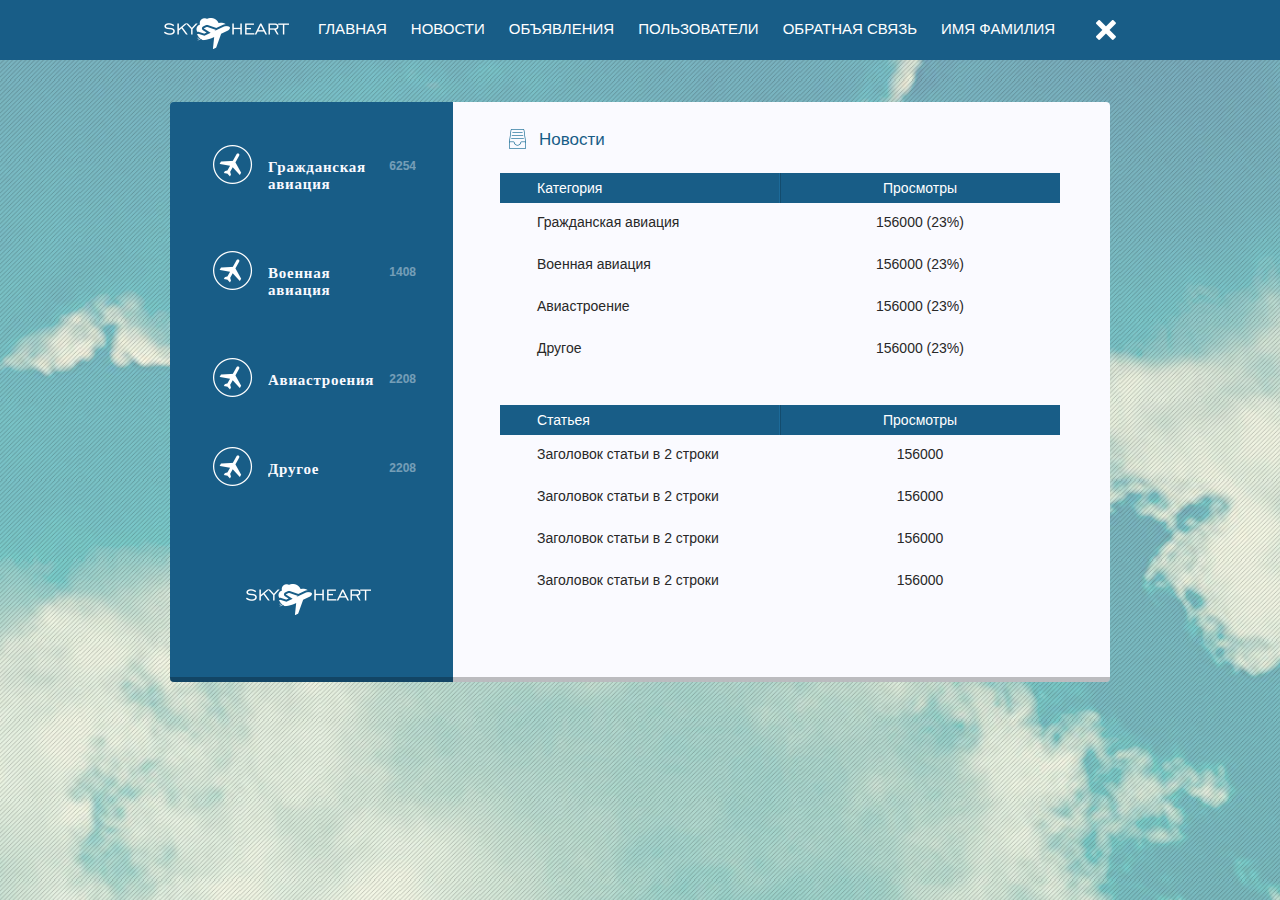
==== new-index.html @ a186ca5c "upd" ====
<!doctype html>
<html>
<head>
	<meta charset="utf-8">
	<title>Template</title>
	<meta name="viewport" content="width=device-width, initial-scale=1">
	<meta name="format-detection" content="telephone=no">
	<!-- theme color for android 5.0 -->
	<meta name="theme-color" content="#fff"> 
	<!-- <meta name="viewport" content="width=1200"> -->
	<!-- <meta name="viewport" content="initial-scale=1, user-scalable=no"> -->
	<link rel="stylesheet" media="all" href="css/screen.css" >
	<!--[if IE]><script src="js/html5shiv.js"></script><![endif]-->
</head>
<body>
<!-- BEGIN  out-->
<div class="out">
	<!-- begin header  -->
	<header class="header">
		<div class="header__inner">
			<a href="#" class="logo"><img src="img/logo.png" alt=""></a>
			<nav class="nav">
				<ul>
					<li><a href="#">Главная</a></li>
					<li><a href="#">Новости</a></li>
					<li><a href="#">Объявления</a></li>
					<li><a href="#">Пользователи</a></li>
					<li><a href="#">Обратная связь</a></li>
					<li><a href="#">Имя Фамилия</a></li>
				</ul>
			</nav>
			<i class="header__close"></i>
		</div>
	</header>
	<!-- end header -->

	<!-- begin main  -->
	<main class="main is-news">
		<!-- begin sidebar  -->
		<aside class="sidebar">
			<div class="sidebar__inner">
				<div class="sidebar__info">
					<div class="s-info">
						<i class="s-info__icon is-aero">
						</i>
						<div class="s-info__block">
							<span class="s-info__numbers">6254</span>
							<span class="s-info__text">Гражданская авиация</span>
						</div>						
					</div>
					<div class="s-info">
						<i class="s-info__icon is-aero">
						</i>
						<div class="s-info__block">
							<span class="s-info__numbers">1408</span>
							<span class="s-info__text">Военная авиация</span>
						</div>						
					</div>
					<div class="s-info">
						<i class="s-info__icon is-aero">
						</i>
						<div class="s-info__block">
							<span class="s-info__numbers">2208</span>
							<span class="s-info__text">Авиастроения</span>
						</div>						
					</div>
					<div class="s-info">
						<i class="s-info__icon is-aero">
						</i>
						<div class="s-info__block">
							<span class="s-info__numbers">2208</span>
							<span class="s-info__text">Другое</span>
						</div>						
					</div>
				</div>				
			</div>
			<a href="#" class="sidebar__logo"><img src="img/logo.png" alt=""></a>
		</aside>
		<!-- end sidebar -->

		<!-- begin content  -->
		<section class="content">
			<div class="info-new">
				<div class="content__title"><i class="is-news"></i><span>Новости</span></div>
				<table class="info-new__table">
					<tr class="info-new__head">
						<th class="is-col is-one">Категория</th>
						<th class="is-col is-center is-two">Просмотры</th>
					</tr>
					<tr>
						<td class="is-col">Гражданская авиация</td>
						<td class="is-col is-center">156000 (23%)</td>
					</tr>
					<tr>
						<td class="is-col">Военная авиация</td>
						<td class="is-col is-center">156000 (23%)</td>
					</tr>
					<tr>
						<td class="is-col">Авиастроение</td>
						<td class="is-col is-center">156000 (23%)</td>
					</tr>
					<tr>
						<td class="is-col">Другое</td>
						<td class="is-col is-center">156000 (23%)</td>
					</tr>					
				</table>
				<table class="info-new__table">
					<tr class="info-new__head">
						<th class="is-col is-one">Статьея</th>
						<th class="is-col is-center is-two">Просмотры</th>
					</tr>
					<tr>
						<td class="is-col">Заголовок статьи в 2 строки</td>
						<td class="is-col is-center">156000</td>
					</tr>
					<tr>
						<td class="is-col">Заголовок статьи в 2 строки</td>
						<td class="is-col is-center">156000</td>
					</tr>
					<tr>
						<td class="is-col">Заголовок статьи в 2 строки</td>
						<td class="is-col is-center">156000</td>
					</tr>
					<tr>
						<td class="is-col">Заголовок статьи в 2 строки</td>
						<td class="is-col is-center">156000</td>
					</tr>					
				</table>
			</div>
		</section>
		<!-- end content -->

	</main>
	<!-- end main -->
</div>
<!-- END out-->
<!-- load scripts -->
<script src="js/lib/head.js" data-headjs-load="js/init.js"></script>
</body>
</html>
---- css/screen.css ----
html, body, div, span, applet, object, iframe, h1, h2, h3, h4, h5, h6, p, blockquote, pre, a, abbr, acronym, address, big, cite, code, del, dfn, em, img, ins, kbd, q, s, samp, small, strike, strong, sub, sup, tt, var, b, u, i, center, dl, dt, dd, ol, ul, li, fieldset, form, label, legend, table, caption, tbody, tfoot, thead, tr, th, td, article, aside, canvas, details, embed, figure, figcaption, footer, header, hgroup, menu, nav, output, ruby, section, summary, time, mark, audio, video { margin: 0; padding: 0; border: 0; vertical-align: baseline; }

body, html { height: 100%; }

img, fieldset, a img { border: none; }

input[type="text"], input[type="email"], input[type="tel"], textarea { -webkit-appearance: none; }

input[type="submit"], button { cursor: pointer; }
input[type="submit"]::-moz-focus-inner, button::-moz-focus-inner { padding: 0; border: 0; }

textarea { overflow: auto; }

input, button { margin: 0; padding: 0; border: 0; }

div, input, textarea, select, button, h1, h2, h3, h4, h5, h6, a, span, a:focus { outline: none; }

ul, ol { list-style-type: none; }

@media only screen and (min-device-width: 320px) and (max-device-width: 480px) { * { -webkit-text-size-adjust: none; } }
table { border-spacing: 0; border-collapse: collapse; width: 100%; }

body { font-family: Arial, sans-serif; font-size: 12px; line-height: 1.4; }

.out { min-width: 320px; }

@font-face { font-family: "BookAntiqua"; src: url("fonts/book_antiqua_regular.eot"); src: url("fonts/book_antiqua_regular.eot?#iefix") format("embedded-opentype"), url("fonts/book_antiqua_regular.woff2") format("woff2"), url("fonts/book_antiqua_regular.woff") format("woff"), url("fonts/book_antiqua_regular.ttf") format("truetype"); font-weight: normal; font-style: normal; }
@font-face { font-family: "BookAntiqua Bold"; src: url("fonts/book_antiqua_bold.eot"); src: url("fonts/book_antiqua_bold.eot?#iefix") format("embedded-opentype"), url("fonts/book_antiqua_bold.woff2") format("woff2"), url("fonts/book_antiqua_bold.woff") format("woff"), url("fonts/book_antiqua_bold.ttf") format("truetype"); font-weight: normal; font-style: normal; }
h1, h2, h3, h4, h5, h6 { font-weight: normal; }

a { text-decoration: none; }

.input { background-color: white; -moz-border-radius: 5px; -webkit-border-radius: 5px; border-radius: 5px; font-family: "Open Sans", sans-serif; font-style: normal; font-weight: 300; color: #6587af; font-size: 14px; width: 100%; padding: 11px 13px; -moz-box-sizing: border-box; -webkit-box-sizing: border-box; box-sizing: border-box; }

.d-input { font-family: "Open Sans", sans-serif; font-style: normal; font-weight: 300; color: #555555; font-size: 12px; background-color: white; border: 1px solid #44709c; -moz-border-radius: 3px; -webkit-border-radius: 3px; border-radius: 3px; width: 100%; padding: 6px 10px 5px; -moz-box-sizing: border-box; -webkit-box-sizing: border-box; box-sizing: border-box; }
.d-input:-moz-placeholder, .d-input::-moz-placeholder { color: #555555; opacity: 1; }
.d-input::-webkit-input-placeholder { color: #555555; }

.btn { font-size: 13px; text-transform: uppercase; color: white; font-family: "Open Sans", sans-serif; font-style: normal; font-weight: 400; background-color: #2d4164; -moz-border-radius: 5px; -webkit-border-radius: 5px; border-radius: 5px; padding: 10px 50px; position: relative; }
.btn:active { top: 1px; }
.btn_normal { padding: 12px 10px 10px; }

.select { position: relative; cursor: pointer; font-size: 12px; color: #555555; font-family: "Open Sans", sans-serif; font-style: normal; font-weight: 300; -moz-user-select: -moz-none; -ms-user-select: none; -webkit-user-select: none; user-select: none; text-align: left; }
.select.is-center { text-align: center; }
.select select { opacity: 0; position: absolute; top: 0; left: 0; z-index: 1; }
.select.is-active .select__text { -moz-border-radius: 3px 3px 0 0; -webkit-border-radius: 3px; border-radius: 3px 3px 0 0; }
.select__text { position: relative; display: block; white-space: nowrap; overflow: hidden; text-overflow: ellipsis; padding: 0 33px 0 10px; -moz-box-sizing: border-box; -webkit-box-sizing: border-box; box-sizing: border-box; height: 27px; line-height: 27px; border: 1px solid #44709c; z-index: 2; background: white; -moz-border-radius: 3px; -webkit-border-radius: 3px; border-radius: 3px; }
.select__text:after, .select__text:before { content: ""; position: absolute; }
.select__text:before { top: 0; right: 0; bottom: 0; width: 23px; background-color: #44709c; }
.select__text:after { right: 7px; top: 10px; width: 0px; height: 0px; border-style: solid; border-width: 5px 4.5px 0 4.5px; border-color: white transparent transparent transparent; }
.select__list { position: absolute; display: none; left: 0; right: 0; top: 100%; z-index: 200; max-height: 300px; overflow: auto; background: white; border: 1px solid #44709c; -moz-border-radius: 0 0 3px 3px; -webkit-border-radius: 0; border-radius: 0 0 3px 3px; border-top: none; }
.select__list li { padding: 4px 33px 4px 10px; cursor: pointer; line-height: 1; }
.select__list li:hover { color: white; background: #44709c; }

.d-select { position: relative; cursor: pointer; font-size: 10px; color: #555555; font-family: "Open Sans", sans-serif; font-style: normal; font-weight: 300; -moz-user-select: -moz-none; -ms-user-select: none; -webkit-user-select: none; user-select: none; text-align: left; }
.d-select select { opacity: 0; position: absolute; top: 0; left: 0; z-index: 1; }
.d-select.is-active .d-select__text { -moz-border-radius: 2px 2px 0 0; -webkit-border-radius: 2px; border-radius: 2px 2px 0 0; }
.d-select__text { position: relative; display: block; white-space: nowrap; overflow: hidden; text-overflow: ellipsis; padding: 0 18px 0 10px; -moz-box-sizing: border-box; -webkit-box-sizing: border-box; box-sizing: border-box; height: 19px; line-height: 19px; z-index: 2; background: white; -moz-border-radius: 2px; -webkit-border-radius: 2px; border-radius: 2px; }
.d-select__text:after { content: ""; position: absolute; right: 5px; top: 7px; width: 0px; height: 0px; border-style: solid; border-width: 3px 3px 0 3px; border-color: #185d87 transparent transparent transparent; }
.d-select__list { position: absolute; display: none; left: 0; right: 0; top: 100%; z-index: 200; max-height: 300px; overflow: auto; background: white; -moz-border-radius: 0 0 2px 2px; -webkit-border-radius: 0; border-radius: 0 0 2px 2px; }
.d-select__list li { padding: 3px 10px; cursor: pointer; line-height: 1; }
.d-select__list li:hover { color: white; background: #44709c; }

.l { *zoom: 1; }
.l:after { content: " "; display: table; clear: both; }
.l .l-col1 { float: left; width: 20%; }
.l .l-col2 { float: right; width: 70%; }

body { background: url(../img/background.jpg) no-repeat fixed; background-repeat: no-repeat; background-size: cover; background-position: 50% 50%; min-width: 960px; height: auto; min-height: 100%; padding-bottom: 42px; position: relative; -moz-box-sizing: border-box; -webkit-box-sizing: border-box; box-sizing: border-box; }
body:before { position: absolute; top: 0; left: 0; right: 0; bottom: 0; background: url(../img/background-bg.png); content: ""; }

.authorization { background: url(../img/authorization.jpg) no-repeat fixed; background-repeat: no-repeat; background-size: cover; background-position: 50% 50%; position: relative; min-width: 960px; min-height: 400px; padding: 0; height: 100%; }
.authorization:before { position: absolute; top: 0; left: 0; right: 0; bottom: 0; background: url(../img/authorization-bg.png); content: ""; }
.authorization__block { position: absolute; top: 50%; left: 50%; width: 550px; border: 1px solid #44709c; -moz-box-shadow: 0 4px 7px rgba(78, 117, 155, 0.75); -webkit-box-shadow: 0 4px 7px rgba(78, 117, 155, 0.75); box-shadow: 0 4px 7px rgba(78, 117, 155, 0.75); background: url(../img/authorization-block.jpg); -moz-transform: translate(-50%, -50%); -ms-transform: translate(-50%, -50%); -webkit-transform: translate(-50%, -50%); transform: translate(-50%, -50%); min-height: 282px; -moz-box-sizing: border-box; -webkit-box-sizing: border-box; box-sizing: border-box; }
.authorization__login { max-width: 258px; margin: 0 auto; text-align: right; padding: 58px 0; }
.authorization .input { margin-bottom: 22px; }
.authorization__message { text-align: center; max-width: 258px; margin: 0 auto; padding: 64px 0 59px; }
.authorization__message .input { margin-bottom: 26px; }
.authorization__title { font-size: 25px; color: white; font-family: "Open Sans", sans-serif; font-style: normal; font-weight: 400; line-height: 1; display: block; margin: 0 0 27px; }

.header { background-color: #185d87; margin-bottom: 42px; position: relative; }
.header__inner { width: 952px; margin: 0 auto; *zoom: 1; position: relative; }
.header__inner:after { content: " "; display: table; clear: both; }
.header__close { position: absolute; top: 20px; right: 0; background: url('../img/icons-s08368274de.png') 0 -49px no-repeat; width: 20px; height: 20px; cursor: pointer; }

.logo { float: left; margin: 18px 17px 11px 0; font-size: 0; }

.nav { font-size: 0; float: left; }
.nav li { display: inline-block; vertical-align: top; padding: 21px 12px 24px; }
.nav a { color: white; font-family: "Open Sans", sans-serif; font-style: normal; font-weight: 400; font-size: 15px; text-transform: uppercase; line-height: 1; }
.nav a:hover { text-decoration: underline; }

.main { width: 940px; margin: 0 auto; position: relative; -moz-border-radius: 4px; -webkit-border-radius: 4px; border-radius: 4px; *zoom: 1; min-height: 580px; }
.main:after { content: " "; display: table; clear: both; }
.main.is-index { display: table; }
.main.is-index .sidebar, .main.is-index .content { display: table-cell; float: none; vertical-align: top; }
.main.is-news { display: table; }
.main.is-news .sidebar, .main.is-news .content { display: table-cell; float: none; vertical-align: top; }
.main.is-news .info-new__table { margin-bottom: 34px; }

.sidebar, .content { position: relative; float: left; min-height: 580px; }
.sidebar:after, .content:after { position: absolute; bottom: 0; left: 0; right: 0; content: ""; height: 5px; background: black; filter: progid:DXImageTransform.Microsoft.Alpha(Opacity=25); opacity: 0.25; }

.sidebar { -moz-border-radius: 4px 0 0 4px; -webkit-border-radius: 4px; border-radius: 4px 0 0 4px; background-color: #185d87; width: 283px; }
.sidebar:after { -moz-border-radius: 0 0 0 4px; -webkit-border-radius: 0; border-radius: 0 0 0 4px; }
.sidebar__logo { position: absolute; bottom: 62px; left: 76px; }
.sidebar__title { font-size: 15px; color: #fafaff; font-family: "Open Sans", sans-serif; font-style: normal; font-weight: 700; letter-spacing: 0.05em; line-height: 1; margin-bottom: 35px; display: block; }
.sidebar__inner { padding: 40px 37px 40px 43px; }

.content { -moz-border-radius: 0 4px 4px 0; -webkit-border-radius: 0; border-radius: 0 4px 4px 0; background-color: #fafaff; width: 657px; }
.content:after { -moz-border-radius: 0 0 4px 0; -webkit-border-radius: 0; border-radius: 0 0 4px 0; }
.content.is-radius { -moz-border-radius: 0 4px 4px 4px; -webkit-border-radius: 0; border-radius: 0 4px 4px 4px; }
.content.is-radius:after { -moz-border-radius: 0 0 4px 4px; -webkit-border-radius: 0; border-radius: 0 0 4px 4px; }
.content__title { font-size: 0; margin: 0 0 24px; }
.content__title i, .content__title span { display: inline-block; vertical-align: middle; }
.content__title i { margin: 0 13px 0 0; }
.content__title i.is-user { background: url('../img/icons-s08368274de.png') 0 -239px no-repeat; width: 20px; height: 20px; margin: 0 13px 0 -6px; }
.content__title i.is-news { background: url('../img/icons-s08368274de.png') 0 -185px no-repeat; width: 17px; height: 20px; margin: 0 13px 0 9px; }
.content__title span { font-size: 17px; color: #185d87; font-family: "Open Sans", sans-serif; font-style: normal; font-weight: 400; line-height: 1; }

.s-info { *zoom: 1; padding: 3px 0 47px; }
.s-info:after { content: " "; display: table; clear: both; }
.s-info__icon { float: left; background: url('../img/icons-s08368274de.png') 0 -269px no-repeat; width: 39px; height: 39px; position: relative; margin: 0 15px 0 0; }
.s-info__icon.is-aero { background: url('../img/icons-s08368274de.png') 0 0 no-repeat; width: 40px; height: 39px; }
.s-info__icon span { position: absolute; top: 1px; right: -4px; font-size: 10px; font-family: "Open Sans", sans-serif; font-style: normal; font-weight: 600; color: #fafaff; line-height: 14px; min-width: 14px; text-align: center; -moz-border-radius: 50%; -webkit-border-radius: 50%; border-radius: 50%; }
.s-info__icon span.is-orange { background-color: #e06919; }
.s-info__icon span.is-green { background-color: #00db00; -moz-box-shadow: 0 0 0 3px rgba(127, 255, 127, 0.32); -webkit-box-shadow: 0 0 0 3px rgba(127, 255, 127, 0.32); box-shadow: 0 0 0 3px rgba(127, 255, 127, 0.32); }
.s-info__icon span.is-red { background-color: #961818; -moz-box-shadow: 0 0 0 3px rgba(150, 24, 24, 0.32); -webkit-box-shadow: 0 0 0 3px rgba(150, 24, 24, 0.32); box-shadow: 0 0 0 3px rgba(150, 24, 24, 0.32); }
.s-info__block { display: block; overflow: hidden; }
.s-info__text { font-size: 15px; line-height: 16.67px; letter-spacing: 0.05em; color: #fafaff; display: block; overflow: hidden; font-family: "Myriad Pro"; font-weight: 700; padding: 14px 0 9px; }
.s-info__numbers { color: white; font-size: 12px; font-family: "Open Sans", sans-serif; font-style: normal; font-weight: 700; filter: progid:DXImageTransform.Microsoft.Alpha(Opacity=40); opacity: 0.4; float: right; margin: 0 0 0 10px; padding: 13px 0 10px; }

.info-new { padding: 27px 50px 45px 47px; }
.info-new__table td { font-size: 14px; color: #282828; font-family: "Open Sans", sans-serif; font-style: normal; font-weight: 400; line-height: 1; }
.info-new__table td.is-number { padding: 11px 6px 6px 32px; width: 18px; text-align: center; }
.info-new__table td.is-country { padding: 11px 30px 6px; }
.info-new__table td.is-quantity { width: 200px; padding: 11px 6px 6px; text-align: center; }
.info-new__table td.is-col { padding: 12px 37px 16px; width: 50%; }
.info-new__table td.is-col.is-center { text-align: center; }
.info-new__table i.is-number { background: url('../img/icons-s08368274de.png') 0 -109px no-repeat; width: 18px; height: 18px; display: block; }
.info-new__head { background-color: #185d87; }
.info-new__head th { vertical-align: middle; font-family: "Open Sans", sans-serif; font-style: normal; font-weight: 400; font-size: 14px; line-height: 1; color: white; padding: 6px 0; text-align: left; }
.info-new__head th.is-number { padding: 6px 6px 6px 32px; width: 18px; text-align: center; }
.info-new__head th.is-country { padding: 8px 6px; width: 303px; }
.info-new__head th.is-quantity { width: 188px; padding: 8px 6px; text-align: center; }
.info-new__head th.is-col { padding: 8px 37px; width: 50%; position: relative; }
.info-new__head th.is-col:before { position: absolute; top: 0; bottom: 0; content: ""; }
.info-new__head th.is-col.is-center { text-align: center; }
.info-new__head th.is-col.is-one:before { right: 0; border-right: 1px solid #1c6a99; }
.info-new__head th.is-col.is-two:before { left: 0; border-left: 1px solid #134c6e; }
.info-new__head th a { color: white; }
.info-new__head th a:hover { text-decoration: underline; }

.news { padding: 22px 47px; }
.news .content__title { margin-bottom: 15px; }
.news__top { *zoom: 1; margin: 0 0 28px; }
.news__top:after { content: " "; display: table; clear: both; }
.news__top .select { width: 148px; margin: 0 25px 0 0; float: left; }
.news__input { overflow: hidden; }
.news__form { padding: 0 9px; }
.news__btn { text-align: center; }

.area { border: 1px solid #44709c; overflow: hidden; -moz-border-radius: 3px; -webkit-border-radius: 3px; border-radius: 3px; font-size: 0; margin: 0 0 21px; }
.area__top { padding: 4px 16px 5px; background-color: #185d87; color: white; line-height: 1; }
.area__top .d-select { display: inline-block; vertical-align: top; margin: 0 0 0 6px; }
.area__top .d-select.is-medium { width: 102px; }
.area__top .d-select.is-small { width: 67px; }
.area .is-list, .area .is-number, .area .is-img { display: inline-block; vertical-align: top; cursor: pointer; }
.area .is-list { background: url('../img/icons-s08368274de.png') 0 -162px no-repeat; width: 18px; height: 13px; margin: 4px 6px 0; }
.area .is-number { background: url('../img/icons-s08368274de.png') 0 -215px no-repeat; width: 19px; height: 14px; margin: 3px 6px 0; }
.area .is-img { background: url('../img/icons-s08368274de.png') 0 -137px no-repeat; width: 15px; height: 15px; margin: 3px 12px 0; }
.area u, .area i, .area b { display: inline-block; vertical-align: top; font-size: 14px; margin: 2px 12px 0 0; cursor: pointer; }
.area u { text-decoration: underline; font-family: "Open Sans", sans-serif; font-style: normal; font-weight: 300; }
.area i { font-family: "Open Sans", sans-serif; font-style: normal; font-weight: 300; font-style: italic; }
.area b { font-family: "Open Sans", sans-serif; font-style: normal; font-weight: 700; }
.area__text { background: white; height: 292px; -moz-box-sizing: border-box; -webkit-box-sizing: border-box; box-sizing: border-box; padding: 10px 14px; font-family: "Open Sans", sans-serif; font-style: normal; font-weight: 300; font-size: 12px; line-height: 1.75; color: #555555; }
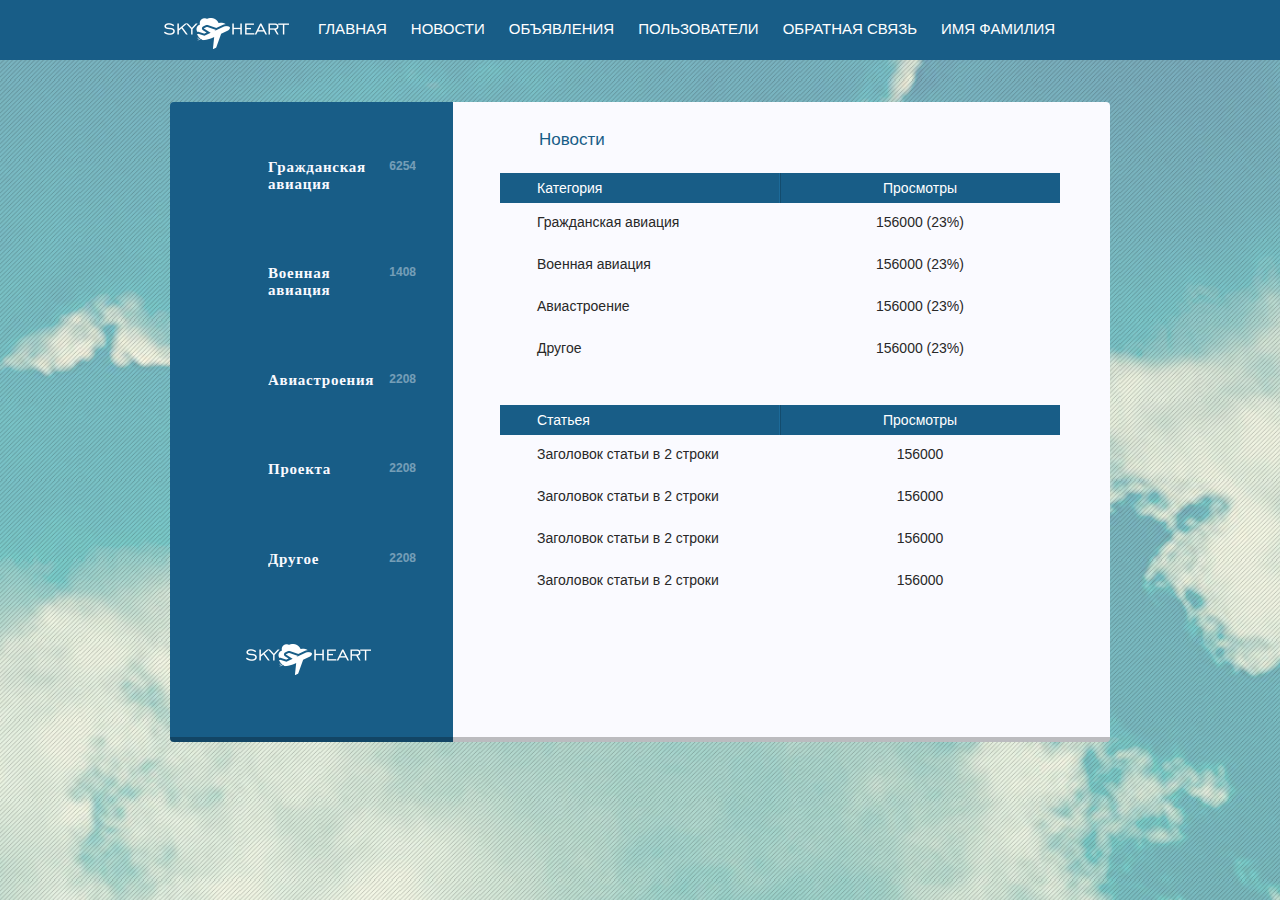
==== commit 09e262c4: "upd" ====
--- a/new-index.html
+++ b/new-index.html
@@ -62,6 +62,14 @@
 						<div class="s-info__block">
 							<span class="s-info__numbers">2208</span>
 							<span class="s-info__text">Авиастроения</span>
+						</div>						
+					</div>
+					<div class="s-info">
+						<i class="s-info__icon is-aero">
+						</i>
+						<div class="s-info__block">
+							<span class="s-info__numbers">2208</span>
+							<span class="s-info__text">Проекта</span>
 						</div>						
 					</div>
 					<div class="s-info">
--- a/css/screen.css
+++ b/css/screen.css
@@ -36,9 +36,35 @@
 .d-input:-moz-placeholder, .d-input::-moz-placeholder { color: #555555; opacity: 1; }
 .d-input::-webkit-input-placeholder { color: #555555; }
 
+.s-input { font-family: "Open Sans", sans-serif; font-style: normal; font-weight: 300; color: #555555; font-size: 12px; background-color: white; border: 1px solid #2d4164; width: 100%; padding: 6px 13px 4px; -moz-box-sizing: border-box; -webkit-box-sizing: border-box; box-sizing: border-box; }
+.s-input:-moz-placeholder, .s-input::-moz-placeholder { color: #555555; opacity: 1; }
+.s-input::-webkit-input-placeholder { color: #555555; }
+
+.s-text { border: 1px solid #2d4164; padding: 13px 15px; position: relative; }
+.s-text__inner { font-size: 11px; color: #555555; font-family: "Open Sans", sans-serif; font-style: normal; font-weight: 300; max-width: 410px; line-height: 18px; }
+.s-text__scroll { position: absolute; right: -1px; top: -1px; bottom: -1px; width: 19px; border-left: 1px solid #2d4164; cursor: pointer; }
+.s-text__up, .s-text__down { background-color: #2d4164; width: 20px; height: 20px; position: absolute; left: -1px; cursor: pointer; }
+.s-text__up:before, .s-text__down:before { position: absolute; content: ""; left: 6px; }
+.s-text__up { top: 0; }
+.s-text__up:before { top: 7px; width: 0px; height: 0px; border-style: solid; border-width: 0 4px 7px 4px; border-color: transparent transparent white transparent; }
+.s-text__down { bottom: 0; }
+.s-text__down:before { top: 6px; width: 0px; height: 0px; border-style: solid; border-width: 7px 4px 0 4px; border-color: white transparent transparent transparent; }
+.s-text__icon { position: absolute; top: 35px; left: 0; right: 0; height: 16px; background-color: #2d4164; display: block; cursor: pointer; }
+
 .btn { font-size: 13px; text-transform: uppercase; color: white; font-family: "Open Sans", sans-serif; font-style: normal; font-weight: 400; background-color: #2d4164; -moz-border-radius: 5px; -webkit-border-radius: 5px; border-radius: 5px; padding: 10px 50px; position: relative; }
 .btn:active { top: 1px; }
 .btn_normal { padding: 12px 10px 10px; }
+
+.c-btn { font-size: 12px; text-transform: uppercase; color: white; font-family: "Open Sans", sans-serif; font-style: normal; font-weight: 400; background-color: #2d4164; -moz-border-radius: 3px; -webkit-border-radius: 3px; border-radius: 3px; padding: 6px 20px 5px; position: relative; text-align: center; cursor: pointer; }
+.c-btn:active { top: 1px; }
+
+.checkbox { position: relative; cursor: pointer; -moz-user-select: -moz-none; -ms-user-select: none; -webkit-user-select: none; user-select: none; display: inline-block; }
+.checkbox input { filter: progid:DXImageTransform.Microsoft.Alpha(Opacity=0); opacity: 0; visibility: hidden; width: 18px; height: 18px; }
+.checkbox input:checked + span:after { display: block; }
+.checkbox span { display: inline-block; }
+.checkbox span:before, .checkbox span:after { position: absolute; content: ""; }
+.checkbox span:before { top: 0; left: 0; background-color: white; -moz-box-shadow: inset 0 2px 3px rgba(0, 2, 3, 0.46); -webkit-box-shadow: inset 0 2px 3px rgba(0, 2, 3, 0.46); box-shadow: inset 0 2px 3px rgba(0, 2, 3, 0.46); -moz-border-radius: 5px; -webkit-border-radius: 5px; border-radius: 5px; width: 18px; height: 18px; }
+.checkbox span:after { top: -1px; left: 5px; background: url('../img/icons-sa2e180ec42.png') 0 -280px no-repeat; width: 15px; height: 13px; display: none; }
 
 .select { position: relative; cursor: pointer; font-size: 12px; color: #555555; font-family: "Open Sans", sans-serif; font-style: normal; font-weight: 300; -moz-user-select: -moz-none; -ms-user-select: none; -webkit-user-select: none; user-select: none; text-align: left; }
 .select.is-center { text-align: center; }
@@ -61,6 +87,47 @@
 .d-select__list li { padding: 3px 10px; cursor: pointer; line-height: 1; }
 .d-select__list li:hover { color: white; background: #44709c; }
 
+.trade { display: inline-block; vertical-align: top; font-size: 11px; font-family: "Open Sans", sans-serif; font-style: normal; font-weight: 600; padding: 3px 0 4px 25px; position: relative; line-height: 1; width: 70px; -moz-box-sizing: border-box; -webkit-box-sizing: border-box; box-sizing: border-box; }
+.trade:before { content: ""; position: absolute; top: 0; left: 0; }
+.trade_buy { color: #76a133; }
+.trade_buy:before { background: url('../img/icons-sa2e180ec42.png') 0 -181px no-repeat; width: 19px; height: 17px; }
+.trade_sell { color: #581c2c; }
+.trade_sell:before { background: url('../img/icons-sa2e180ec42.png') 0 -976px no-repeat; width: 18px; height: 17px; }
+
+.a-input { font-size: 12px; color: #555555; font-family: "Open Sans", sans-serif; font-style: normal; font-weight: 300; background: white; width: 100%; -moz-box-sizing: border-box; -webkit-box-sizing: border-box; box-sizing: border-box; padding: 6px 10px 5px; border: none; }
+.a-input:-moz-placeholder, .a-input::-moz-placeholder { color: #555555; opacity: 1; }
+.a-input::-webkit-input-placeholder { color: #555555; }
+
+.a-textarea { font-size: 12px; color: #555555; font-family: "Open Sans", sans-serif; font-style: normal; font-weight: 300; background: white; width: 100%; -moz-box-sizing: border-box; -webkit-box-sizing: border-box; box-sizing: border-box; padding: 6px 10px 5px; height: 100px; resize: none; border: none; }
+.a-textarea:-moz-placeholder, .a-textarea::-moz-placeholder { color: #555555; opacity: 1; }
+.a-textarea::-webkit-input-placeholder { color: #555555; }
+
+.a-btn { font-size: 11px; color: #185d87; font-family: "Open Sans", sans-serif; font-style: normal; font-weight: 600; text-transform: uppercase; -moz-border-radius: 2px; -webkit-border-radius: 2px; border-radius: 2px; background: white; padding: 10px 8px; position: relative; }
+.a-btn:active { top: 1px; }
+
+.sub-select { position: relative; cursor: pointer; font-size: 12px; color: #555555; font-family: "Open Sans", sans-serif; font-style: normal; font-weight: 300; -moz-user-select: -moz-none; -ms-user-select: none; -webkit-user-select: none; user-select: none; text-align: left; }
+.sub-select select { opacity: 0; position: absolute; top: 0; left: 0; z-index: 1; }
+.sub-select__text { position: relative; display: block; white-space: nowrap; overflow: hidden; text-overflow: ellipsis; padding: 0 36px 0 9px; -moz-box-sizing: border-box; -webkit-box-sizing: border-box; box-sizing: border-box; height: 27px; line-height: 28px; z-index: 2; background: white; -moz-border-radius: 3px; -webkit-border-radius: 3px; border-radius: 3px; }
+.sub-select__text:before { position: absolute; content: ""; top: 0; bottom: 0; border-left: 1px solid #185d87; right: 24px; }
+.sub-select__text:after { content: ""; position: absolute; right: 8px; top: 11px; width: 0px; height: 0px; border-style: solid; border-width: 5px 4.5px 0 4.5px; border-color: #185d87 transparent transparent transparent; }
+.sub-select__list { position: absolute; display: none; left: 0; right: 0; top: 100%; z-index: 200; max-height: 300px; overflow: auto; background: white; -moz-border-radius: 3px; -webkit-border-radius: 3px; border-radius: 3px; margin: 5px 0 0; border: 1px solid #185d87; }
+.sub-select__list li { padding: 5px 10px; cursor: pointer; line-height: 1; }
+.sub-select__list li:hover { color: white; background: #44709c; }
+
+.subscription { font-size: 11px; color: #555555; font-family: "Open Sans", sans-serif; font-style: normal; font-weight: 400; -moz-border-radius: 3px; -webkit-border-radius: 3px; border-radius: 3px; background: white; padding: 9px 11px 7px; line-height: 1; }
+
+.sup-input { font-size: 14px; color: #555555; font-family: "Open Sans", sans-serif; font-style: normal; font-weight: 400; width: 100%; text-align: center; padding: 9px 3px 7px; -moz-box-sizing: border-box; -webkit-box-sizing: border-box; box-sizing: border-box; background-color: #fafaff; }
+.sup-input:-moz-placeholder, .sup-input::-moz-placeholder { color: #555555; opacity: 1; }
+.sup-input::-webkit-input-placeholder { color: #555555; }
+
+.sup-textarea { width: 100%; font-size: 12px; color: #555555; font-family: "Open Sans", sans-serif; font-style: normal; font-weight: 400; padding: 4px 7px; border: none; resize: none; height: 70px; -moz-box-sizing: border-box; -webkit-box-sizing: border-box; box-sizing: border-box; display: block; }
+.sup-textarea:-moz-placeholder, .sup-textarea::-moz-placeholder { color: #555555; opacity: 1; }
+.sup-textarea::-webkit-input-placeholder { color: #555555; }
+
+.s-textarea { font-family: "Open Sans", sans-serif; font-style: normal; font-weight: 300; color: #555555; font-size: 12px; background-color: white; border: 1px solid #27688f; width: 100%; padding: 7px 8px 5px; -moz-box-sizing: border-box; -webkit-box-sizing: border-box; box-sizing: border-box; resize: none; height: 70px; display: block; }
+.s-textarea:-moz-placeholder, .s-textarea::-moz-placeholder { color: #555555; opacity: 1; }
+.s-textarea::-webkit-input-placeholder { color: #555555; }
+
 .l { *zoom: 1; }
 .l:after { content: " "; display: table; clear: both; }
 .l .l-col1 { float: left; width: 20%; }
@@ -81,7 +148,7 @@
 .header { background-color: #185d87; margin-bottom: 42px; position: relative; }
 .header__inner { width: 952px; margin: 0 auto; *zoom: 1; position: relative; }
 .header__inner:after { content: " "; display: table; clear: both; }
-.header__close { position: absolute; top: 20px; right: 0; background: url('../img/icons-s08368274de.png') 0 -49px no-repeat; width: 20px; height: 20px; cursor: pointer; }
+.header__close { position: absolute; top: 20px; right: 0; background: url('../img/icons-sa2e180ec42.png') 0 -324px no-repeat; width: 20px; height: 20px; cursor: pointer; }
 
 .logo { float: left; margin: 18px 17px 11px 0; font-size: 0; }
 
@@ -92,11 +159,11 @@
 
 .main { width: 940px; margin: 0 auto; position: relative; -moz-border-radius: 4px; -webkit-border-radius: 4px; border-radius: 4px; *zoom: 1; min-height: 580px; }
 .main:after { content: " "; display: table; clear: both; }
-.main.is-index { display: table; }
-.main.is-index .sidebar, .main.is-index .content { display: table-cell; float: none; vertical-align: top; }
-.main.is-news { display: table; }
-.main.is-news .sidebar, .main.is-news .content { display: table-cell; float: none; vertical-align: top; }
+.main.is-news .sidebar, .main.is-news .content { min-height: 640px; }
 .main.is-news .info-new__table { margin-bottom: 34px; }
+.main.is-support { min-height: 710px; }
+.main.is-support .sidebar, .main.is-support .content { min-height: 710px; }
+.main.is-delivery .sidebar, .main.is-delivery .content { min-height: 750px; }
 
 .sidebar, .content { position: relative; float: left; min-height: 580px; }
 .sidebar:after, .content:after { position: absolute; bottom: 0; left: 0; right: 0; content: ""; height: 5px; background: black; filter: progid:DXImageTransform.Microsoft.Alpha(Opacity=25); opacity: 0.25; }
@@ -105,7 +172,7 @@
 .sidebar:after { -moz-border-radius: 0 0 0 4px; -webkit-border-radius: 0; border-radius: 0 0 0 4px; }
 .sidebar__logo { position: absolute; bottom: 62px; left: 76px; }
 .sidebar__title { font-size: 15px; color: #fafaff; font-family: "Open Sans", sans-serif; font-style: normal; font-weight: 700; letter-spacing: 0.05em; line-height: 1; margin-bottom: 35px; display: block; }
-.sidebar__inner { padding: 40px 37px 40px 43px; }
+.sidebar__inner { padding: 40px 37px 100px 43px; }
 
 .content { -moz-border-radius: 0 4px 4px 0; -webkit-border-radius: 0; border-radius: 0 4px 4px 0; background-color: #fafaff; width: 657px; }
 .content:after { -moz-border-radius: 0 0 4px 0; -webkit-border-radius: 0; border-radius: 0 0 4px 0; }
@@ -114,14 +181,23 @@
 .content__title { font-size: 0; margin: 0 0 24px; }
 .content__title i, .content__title span { display: inline-block; vertical-align: middle; }
 .content__title i { margin: 0 13px 0 0; }
-.content__title i.is-user { background: url('../img/icons-s08368274de.png') 0 -239px no-repeat; width: 20px; height: 20px; margin: 0 13px 0 -6px; }
-.content__title i.is-news { background: url('../img/icons-s08368274de.png') 0 -185px no-repeat; width: 17px; height: 20px; margin: 0 13px 0 9px; }
+.content__title i.is-user { background: url('../img/icons-sa2e180ec42.png') 0 -1068px no-repeat; width: 20px; height: 20px; margin: 0 13px 0 -6px; }
+.content__title i.is-news { background: url('../img/icons-sa2e180ec42.png') 0 -686px no-repeat; width: 17px; height: 20px; margin: 0 13px 0 9px; }
+.content__title i.is-ads { background: url('../img/icons-sa2e180ec42.png') 0 0 no-repeat; width: 22px; height: 17px; margin: 0 10px 0 0; }
+.content__title i.is-delivery { background: url('../img/icons-sa2e180ec42.png') 0 -464px no-repeat; width: 25px; height: 16px; margin: 0 8px 0 0; }
+.content__title i.is-rating { background: url('../img/icons-sa2e180ec42.png') 0 -871px no-repeat; width: 22px; height: 22px; margin: 0 8px 0 0; }
+.content__title i.is-plane { background: url('../img/icons-sa2e180ec42.png') 0 -778px no-repeat; width: 23px; height: 23px; margin: 0 12px 0 0; }
+.content__title i.is-support { background: url('../img/icons-sa2e180ec42.png') 0 -1037px no-repeat; width: 23px; height: 21px; margin: 0 10px 0 0; }
 .content__title span { font-size: 17px; color: #185d87; font-family: "Open Sans", sans-serif; font-style: normal; font-weight: 400; line-height: 1; }
 
 .s-info { *zoom: 1; padding: 3px 0 47px; }
 .s-info:after { content: " "; display: table; clear: both; }
-.s-info__icon { float: left; background: url('../img/icons-s08368274de.png') 0 -269px no-repeat; width: 39px; height: 39px; position: relative; margin: 0 15px 0 0; }
-.s-info__icon.is-aero { background: url('../img/icons-s08368274de.png') 0 0 no-repeat; width: 40px; height: 39px; }
+.s-info__icon { float: left; background: url('../img/icons-sa2e180ec42.png') 0 -1098px no-repeat; width: 39px; height: 39px; position: relative; margin: 0 15px 0 0; }
+.s-info__icon.is-aero { background: url('../img/icons-sa2e180ec42.png') 0 -27px no-repeat; width: 40px; height: 39px; }
+.s-info__icon.is-lamp { background: url('../img/icons-sa2e180ec42.png') 0 -593px no-repeat; width: 39px; height: 39px; }
+.s-info__icon.is-aero2 { background: url('../img/icons-sa2e180ec42.png') 0 -76px no-repeat; width: 39px; height: 39px; }
+.s-info__icon.is-case { background: url('../img/icons-sa2e180ec42.png') 0 -231px no-repeat; width: 39px; height: 39px; }
+.s-info__icon.is-rating { background: url('../img/icons-sa2e180ec42.png') 0 -903px no-repeat; width: 39px; height: 39px; }
 .s-info__icon span { position: absolute; top: 1px; right: -4px; font-size: 10px; font-family: "Open Sans", sans-serif; font-style: normal; font-weight: 600; color: #fafaff; line-height: 14px; min-width: 14px; text-align: center; -moz-border-radius: 50%; -webkit-border-radius: 50%; border-radius: 50%; }
 .s-info__icon span.is-orange { background-color: #e06919; }
 .s-info__icon span.is-green { background-color: #00db00; -moz-box-shadow: 0 0 0 3px rgba(127, 255, 127, 0.32); -webkit-box-shadow: 0 0 0 3px rgba(127, 255, 127, 0.32); box-shadow: 0 0 0 3px rgba(127, 255, 127, 0.32); }
@@ -137,7 +213,7 @@
 .info-new__table td.is-quantity { width: 200px; padding: 11px 6px 6px; text-align: center; }
 .info-new__table td.is-col { padding: 12px 37px 16px; width: 50%; }
 .info-new__table td.is-col.is-center { text-align: center; }
-.info-new__table i.is-number { background: url('../img/icons-s08368274de.png') 0 -109px no-repeat; width: 18px; height: 18px; display: block; }
+.info-new__table i.is-number { background: url('../img/icons-sa2e180ec42.png') 0 -384px no-repeat; width: 18px; height: 18px; display: block; }
 .info-new__head { background-color: #185d87; }
 .info-new__head th { vertical-align: middle; font-family: "Open Sans", sans-serif; font-style: normal; font-weight: 400; font-size: 14px; line-height: 1; color: white; padding: 6px 0; text-align: left; }
 .info-new__head th.is-number { padding: 6px 6px 6px 32px; width: 18px; text-align: center; }
@@ -158,7 +234,8 @@
 .news__top .select { width: 148px; margin: 0 25px 0 0; float: left; }
 .news__input { overflow: hidden; }
 .news__form { padding: 0 9px; }
-.news__btn { text-align: center; }
+.news__btn { text-align: right; font-size: 0; }
+.news__btn .btn { margin: 0 0 0 15px; }
 
 .area { border: 1px solid #44709c; overflow: hidden; -moz-border-radius: 3px; -webkit-border-radius: 3px; border-radius: 3px; font-size: 0; margin: 0 0 21px; }
 .area__top { padding: 4px 16px 5px; background-color: #185d87; color: white; line-height: 1; }
@@ -166,11 +243,247 @@
 .area__top .d-select.is-medium { width: 102px; }
 .area__top .d-select.is-small { width: 67px; }
 .area .is-list, .area .is-number, .area .is-img { display: inline-block; vertical-align: top; cursor: pointer; }
-.area .is-list { background: url('../img/icons-s08368274de.png') 0 -162px no-repeat; width: 18px; height: 13px; margin: 4px 6px 0; }
-.area .is-number { background: url('../img/icons-s08368274de.png') 0 -215px no-repeat; width: 19px; height: 14px; margin: 3px 6px 0; }
-.area .is-img { background: url('../img/icons-s08368274de.png') 0 -137px no-repeat; width: 15px; height: 15px; margin: 3px 12px 0; }
+.area .is-list { background: url('../img/icons-sa2e180ec42.png') 0 -642px no-repeat; width: 18px; height: 13px; margin: 4px 6px 0; }
+.area .is-number { background: url('../img/icons-sa2e180ec42.png') 0 -754px no-repeat; width: 19px; height: 14px; margin: 3px 6px 0; }
+.area .is-img { background: url('../img/icons-sa2e180ec42.png') 0 -568px no-repeat; width: 15px; height: 15px; margin: 3px 12px 0; }
 .area u, .area i, .area b { display: inline-block; vertical-align: top; font-size: 14px; margin: 2px 12px 0 0; cursor: pointer; }
 .area u { text-decoration: underline; font-family: "Open Sans", sans-serif; font-style: normal; font-weight: 300; }
 .area i { font-family: "Open Sans", sans-serif; font-style: normal; font-weight: 300; font-style: italic; }
 .area b { font-family: "Open Sans", sans-serif; font-style: normal; font-weight: 700; }
-.area__text { background: white; height: 292px; -moz-box-sizing: border-box; -webkit-box-sizing: border-box; box-sizing: border-box; padding: 10px 14px; font-family: "Open Sans", sans-serif; font-style: normal; font-weight: 300; font-size: 12px; line-height: 1.75; color: #555555; }
+.area__text { background: white; height: 390px; -moz-box-sizing: border-box; -webkit-box-sizing: border-box; box-sizing: border-box; padding: 10px 14px; font-family: "Open Sans", sans-serif; font-style: normal; font-weight: 300; font-size: 12px; line-height: 1.75; color: #555555; overflow: auto; }
+
+.search { position: relative; padding: 0 27px 0 0; width: 148px; -moz-box-sizing: border-box; -webkit-box-sizing: border-box; box-sizing: border-box; }
+.search .d-input { -moz-border-radius: 3px 0 0 3px; -webkit-border-radius: 3px; border-radius: 3px 0 0 3px; }
+.search__btn { width: 27px; height: 27px; position: absolute; top: 0; right: 0; -moz-border-radius: 0 3px 3px 0; -webkit-border-radius: 0; border-radius: 0 3px 3px 0; background: url(../img/icons/search.png) no-repeat center center #185d87; }
+
+.catalog__inner { padding: 22px 56px 0; }
+.catalog .content__title { margin: 0 0 15px -9px; }
+.catalog__top { *zoom: 1; margin: 0 0 15px; }
+.catalog__top:after { content: " "; display: table; clear: both; }
+.catalog__top .btn { float: left; }
+.catalog__top .search { float: right; }
+.catalog__items { padding: 0 35px; }
+
+.c-item { *zoom: 1; padding: 16px 1px 9px; border-bottom: 1px solid #185d87; }
+.c-item:after { content: " "; display: table; clear: both; }
+.c-item:hover { background: rgba(111, 191, 221, 0.25); }
+.c-item__img { float: left; width: 128px; height: 72px; margin: 0 15px 0 0; background-color: #185d87; }
+.c-item__text { float: left; width: 408px; *zoom: 1; }
+.c-item__text:after { content: " "; display: table; clear: both; }
+.c-item__title { color: #185d87; font-family: "Open Sans", sans-serif; font-style: normal; font-weight: 700; font-size: 13px; line-height: 1; margin-bottom: 7px; }
+.c-item__title a { color: #185d87; }
+.c-item__title a:hover { text-decoration: underline; }
+.c-item hr { border: none; height: 1px; width: 100%; background-color: #185d87; margin: 0 0 7px; }
+.c-item p { color: #555555; font-size: 11px; font-family: "Open Sans", sans-serif; font-style: normal; font-weight: 600; height: 35px; overflow: hidden; }
+.c-item .c-info { float: left; padding: 8px 0 0; }
+.c-item .c-btn { float: right; }
+
+.c-info { font-size: 0; }
+.c-info li { display: inline-block; vertical-align: top; padding: 0 9px 0 0; }
+.c-info li a { display: inline-block; color: #555555; font-family: "Open Sans", sans-serif; font-style: normal; font-weight: 400; font-size: 10px; position: relative; line-height: 14px; }
+.c-info li a:before { position: absolute; top: 0; left: 0; content: ""; }
+.c-info li a.is-comment { padding-left: 18px; }
+.c-info li a.is-comment:before { background: url('../img/icons-sa2e180ec42.png') 0 -157px no-repeat; width: 14px; height: 14px; }
+.c-info li a.is-preview { padding-left: 21px; }
+.c-info li a.is-preview:before { background: url('../img/icons-sa2e180ec42.png') 0 -849px no-repeat; width: 17px; height: 12px; top: 1px; }
+.c-info li a.is-date { padding-left: 16px; }
+.c-info li a.is-date:before { background: url('../img/icons-sa2e180ec42.png') 0 -208px no-repeat; width: 11px; height: 13px; }
+
+.pages { font-size: 0; padding: 30px 0 32px; text-align: center; }
+.pages__text { font-size: 12px; color: #4c8299; font-family: "Open Sans", sans-serif; font-style: normal; font-weight: 600; display: inline-block; vertical-align: middle; margin: 0 12px; line-height: 1; padding: 5px 0 4px; }
+.pages__list { display: inline-block; vertical-align: middle; background-image: -moz-linear-gradient(#ffffff, #dedede); background-image: -webkit-linear-gradient(#ffffff, #dedede); background-image: linear-gradient(#ffffff, #dedede); border: 1px solid #c8c8c8; border-left: none; -moz-border-radius: 5px; -webkit-border-radius: 5px; border-radius: 5px; overflow: hidden; margin: 0 12px; }
+.pages__list li { display: inline-block; vertical-align: top; }
+.pages__list a { border-left: 1px solid #c8c8c8; line-height: 1; padding: 5px 0 4px; min-height: 21px; width: 23px; -moz-box-sizing: border-box; -webkit-box-sizing: border-box; box-sizing: border-box; text-align: center; display: inline-block; font-size: 12px; font-family: "Open Sans", sans-serif; font-style: normal; font-weight: 600; color: #4c8299; text-transform: uppercase; position: relative; }
+.pages__list a:hover, .pages__list a.is-active { background-color: #326292; color: white; }
+.pages__list a.is-prev:before, .pages__list a.is-next:before { content: ""; position: absolute; top: 6px; }
+.pages__list a.is-prev:before { left: 9px; background: url('../img/icons-sa2e180ec42.png') 0 -830px no-repeat; width: 5px; height: 9px; }
+.pages__list a.is-prev:hover:before { background: url('../img/icons-sa2e180ec42.png') 0 -811px no-repeat; width: 5px; height: 9px; }
+.pages__list a.is-next:before { right: 9px; background: url('../img/icons-sa2e180ec42.png') 0 -735px no-repeat; width: 5px; height: 9px; }
+.pages__list a.is-next:hover:before { background: url('../img/icons-sa2e180ec42.png') 0 -716px no-repeat; width: 5px; height: 9px; }
+
+.s-filter { *zoom: 1; }
+.s-filter:after { content: " "; display: table; clear: both; }
+.s-filter__link { font-size: 15px; font-weight: 700; font-family: "Myriad Pro"; color: #fafaff; display: inline-block; vertical-align: top; padding: 4px 26px 3px 0; position: relative; line-height: 1; }
+.s-filter__link:before { position: absolute; top: 50%; right: 0; content: ""; background: url('../img/icons-sa2e180ec42.png') 0 -125px no-repeat; width: 15px; height: 22px; margin: -11px 0 0; }
+.s-filter__link.is-date { float: left; }
+.s-filter__link.is-price { float: right; }
+.s-filter__check { padding: 20px 0 0; clear: both; font-size: 0; }
+.s-filter__check .checkbox { display: inline-block; vertical-align: middle; }
+.s-filter__label { font-size: 15px; font-family: "Myriad Pro"; color: #fafaff; font-weight: normal; display: inline-block; vertical-align: middle; margin-right: 15px; }
+
+.ads { padding: 24px 32px 24px 35px; }
+.ads .content__title { margin: 0 0 16px 19px; }
+.ads__top { font-size: 0; *zoom: 1; margin: 0 0 13px; }
+.ads__top:after { content: " "; display: table; clear: both; }
+.ads__top .select { margin: 0 8px 0 0; }
+.ads .select { width: 123px; display: inline-block; vertical-align: top; }
+.ads__link { display: inline-block; vertical-align: top; font-size: 12px; font-family: "Open Sans", sans-serif; font-style: normal; font-weight: 600; text-decoration: underline; color: #185d87; line-height: 1; padding: 8px 0 7px; margin: 0 5px; }
+.ads__link:hover { text-decoration: none; }
+.ads .search { float: right; width: 168px; }
+.ads__block { *zoom: 1; }
+.ads__block:after { content: " "; display: table; clear: both; }
+.ads__sections { float: left; }
+.ads__right { float: right; text-align: right; }
+.ads__right.is-active .submenu { display: block; }
+.ads__right .btn { width: 125px; text-align: center; margin: 0 0 11px; }
+.ads__right .submenu { display: none; }
+.ads__items { padding: 5px 0 0; position: relative; }
+.ads__popup { position: absolute; top: 0; right: 0; background-color: #185d87; width: 400px; -moz-box-shadow: 0 2px 4px rgba(24, 93, 135, 0.75); -webkit-box-shadow: 0 2px 4px rgba(24, 93, 135, 0.75); box-shadow: 0 2px 4px rgba(24, 93, 135, 0.75); padding: 12px; -moz-box-sizing: border-box; -webkit-box-sizing: border-box; box-sizing: border-box; z-index: 10; display: none; margin: 12px 0 0; }
+.ads__popup.is-active { display: block; }
+.ads__popup .a-input, .ads__popup .a-textarea { margin-bottom: 12px; }
+.ads__popup-btn { text-align: right; *zoom: 1; font-size: 0; }
+.ads__popup-btn:after { content: " "; display: table; clear: both; }
+.ads__popup-btn .a-btn { margin: 0 0 0 10px; }
+.ads__popup-btn p { float: left; text-align: left; color: white; font-size: 14px; line-height: 1; padding: 8px 0; }
+
+.section { font-size: 12px; font-family: "Open Sans", sans-serif; font-style: normal; font-weight: 300; line-height: 1; margin: 0 0 22px; }
+.section span { display: block; overflow: hidden; -ms-text-overflow: ellipsis; text-overflow: ellipsis; white-space: nowrap; }
+.section__title { position: relative; padding: 6px 28px 5px; width: 170px; -moz-box-sizing: border-box; -webkit-box-sizing: border-box; box-sizing: border-box; background-color: #185d87; -moz-box-shadow: 0 2px 4px rgba(24, 93, 135, 0.75); -webkit-box-shadow: 0 2px 4px rgba(24, 93, 135, 0.75); box-shadow: 0 2px 4px rgba(24, 93, 135, 0.75); color: white; }
+.section__title.is-active span { display: none; }
+.section__title.is-active input { display: block; }
+.section__title i { position: absolute; cursor: pointer; }
+.section__title i.is-plus { width: 9px; height: 9px; top: 8px; left: 8px; }
+.section__title i.is-plus:before, .section__title i.is-plus:after { position: absolute; content: ""; background: white; }
+.section__title i.is-plus:before { top: 0; bottom: 0; left: 4px; width: 1px; }
+.section__title i.is-plus:after { top: 4px; left: 0; right: 0; height: 1px; }
+.section__title i.is-edit { background: url('../img/icons-sa2e180ec42.png') 0 -542px no-repeat; width: 17px; height: 16px; top: 5px; right: 5px; }
+.section__title input { width: 100%; font-size: 12px; font-family: "Open Sans", sans-serif; font-style: normal; font-weight: 300; display: none; color: white; background: none; }
+.section__title input:-moz-placeholder, .section__title input::-moz-placeholder { color: white; opacity: 1; }
+.section__title input::-webkit-input-placeholder { color: white; }
+.section__title span { padding: 1px 0; }
+.section__body { width: 213px; background: white; -moz-box-shadow: 0 2px 4px rgba(24, 93, 135, 0.75); -webkit-box-shadow: 0 2px 4px rgba(24, 93, 135, 0.75); box-shadow: 0 2px 4px rgba(24, 93, 135, 0.75); position: relative; }
+.section__category { position: relative; color: #555555; padding: 6px 62px 5px 28px; }
+.section__category:hover { color: #185d87; }
+.section__category:hover i.is-edit { background: url('../img/icons-sa2e180ec42.png') 0 -490px no-repeat; width: 17px; height: 16px; }
+.section__category:hover i.is-delete { background: url('../img/icons-sa2e180ec42.png') 0 -412px no-repeat; width: 16px; height: 16px; }
+.section__category.is-active input { display: block; }
+.section__category.is-active span { display: none; }
+.section__category i { position: absolute; cursor: pointer; }
+.section__category i.is-edit { background: url('../img/icons-sa2e180ec42.png') 0 -516px no-repeat; width: 17px; height: 16px; top: 5px; right: 38px; }
+.section__category i.is-delete { background: url('../img/icons-sa2e180ec42.png') 0 -438px no-repeat; width: 16px; height: 16px; top: 5px; right: 11px; }
+.section__category span { display: block; overflow: hidden; -ms-text-overflow: ellipsis; text-overflow: ellipsis; white-space: nowrap; padding: 1px 0; }
+.section__category input { width: 100%; font-size: 12px; font-family: "Open Sans", sans-serif; font-style: normal; font-weight: 300; display: none; color: #555555; background: none; }
+.section__category input:-moz-placeholder, .section__category input::-moz-placeholder { color: #555555; opacity: 1; }
+.section__category input::-webkit-input-placeholder { color: #555555; }
+
+.submenu { width: 166px; background-color: white; -moz-box-shadow: 0 2px 4px rgba(24, 93, 135, 0.75); -webkit-box-shadow: 0 2px 4px rgba(24, 93, 135, 0.75); box-shadow: 0 2px 4px rgba(24, 93, 135, 0.75); }
+.submenu__top { position: relative; padding: 6px 35px 7px 8px; }
+.submenu__top i { position: absolute; cursor: pointer; }
+.submenu__top i.is-close { top: 13px; right: 11px; background: url('../img/icons-sa2e180ec42.png') 0 -303px no-repeat; width: 12px; height: 11px; }
+.submenu__body { text-align: right; padding: 0 0 7px; }
+.submenu__title { font-size: 12px; font-family: "Open Sans", sans-serif; font-style: normal; font-weight: 300; color: white; padding: 7px 11px 6px; display: block; background-color: #185d87; text-align: left; cursor: pointer; }
+.submenu__title:-moz-placeholder, .submenu__title::-moz-placeholder { color: white; opacity: 1; }
+.submenu__title::-webkit-input-placeholder { color: white; }
+.submenu .c-btn { margin: 7px 8px 0; }
+
+.a-item { border-bottom: 1px solid #185d87; padding: 19px 9px 7px 1px; *zoom: 1; }
+.a-item:after { content: " "; display: table; clear: both; }
+.a-item:hover { background-color: #d7ebf6; }
+.a-item__img { width: 70px; height: 70px; background-color: #185d87; margin: 0 25px 0 0; float: left; }
+.a-item__block { width: 485px; float: left; }
+.a-item__price { float: right; font-size: 11px; color: #555555; font-family: "Open Sans", sans-serif; font-style: normal; font-weight: 400; line-height: 1; padding: 2px 0; }
+.a-item__title { font-size: 13px; display: block; overflow: hidden; font-family: "Open Sans", sans-serif; font-style: normal; font-weight: 700; color: #185d87; line-height: 1; }
+.a-item__title a { color: #185d87; }
+.a-item__trade { float: right; color: #555555; font-size: 11px; line-height: 1; font-family: "Open Sans", sans-serif; font-style: normal; font-weight: 400; padding: 3px 0; }
+.a-item p { overflow: hidden; color: #555555; font-size: 11px; line-height: 1; padding: 3px 0; }
+.a-item .trade { float: left; margin-right: 20px; }
+.a-item__top { padding: 0 18px 0 0; }
+.a-item__text { padding: 12px 0 6px; }
+.a-item__info { *zoom: 1; }
+.a-item__info:after { content: " "; display: table; clear: both; }
+.a-item__info-text { overflow: hidden; padding: 12px 0 11px; text-align: justify; font-size: 0.1px; margin: 0 -5px; }
+.a-item__info-text:after { display: inline-block; width: 100%; content: ""; }
+.a-item__info-text span { display: inline-block; vertical-align: middle; font-size: 11px; color: #555555; font-family: "Open Sans", sans-serif; font-style: normal; font-weight: 600; line-height: 1; overflow: hidden; -ms-text-overflow: ellipsis; text-overflow: ellipsis; white-space: nowrap; max-width: 33%; -moz-box-sizing: border-box; -webkit-box-sizing: border-box; box-sizing: border-box; padding: 0 5px; }
+.a-item__info .c-btn { width: 118px; padding: 3px 5px 3px; float: right; }
+.a-item__info .c-btn span { width: 100%; display: block; }
+
+.delivery { padding: 24px 26px 0 35px; }
+.delivery .content__title { padding: 0 19px; margin: 0 0 17px; }
+.delivery__form { font-size: 0; margin: 0 0 15px; }
+.delivery__form .search { float: right; width: 168px; }
+.delivery__form p { font-size: 13px; color: #185d87; font-family: "Open Sans", sans-serif; font-style: normal; font-weight: 600; line-height: 1; padding: 7px 0; }
+.delivery__form .select { margin: 0 9px 0 0; display: inline-block; vertical-align: top; }
+.delivery__form .select.is-medium { width: 99px; }
+.delivery__form .select.is-small { width: 79px; }
+.delivery__form .select.is-big { width: 146px; }
+.delivery__field { width: 137px; display: inline-block; vertical-align: top; position: relative; padding: 0 25px 0 0; -moz-box-sizing: border-box; -webkit-box-sizing: border-box; box-sizing: border-box; }
+.delivery__input { font-family: "Open Sans", sans-serif; font-style: normal; font-weight: 300; color: #555555; font-size: 12px; background-color: #f4f4f4; border: 1px solid #44709c; -moz-border-radius: 3px 0 0 3px; -webkit-border-radius: 3px; border-radius: 3px 0 0 3px; width: 100%; padding: 6px 10px 5px; -moz-box-sizing: border-box; -webkit-box-sizing: border-box; box-sizing: border-box; }
+.delivery__input:-moz-placeholder, .delivery__input::-moz-placeholder { color: #555555; opacity: 1; }
+.delivery__input::-webkit-input-placeholder { color: #555555; }
+.delivery__btn { position: absolute; top: 0; bottom: 0; right: 0; width: 26px; background: url(../img/icons/mail.png) no-repeat center center #185d87; -moz-border-radius: 0 3px 3px 0; -webkit-border-radius: 0; border-radius: 0 3px 3px 0; }
+.delivery__top { margin-bottom: 14px; }
+.delivery__items { padding: 0 6px 0 0; min-height: 520px; position: relative; }
+
+.d-item { font-size: 0; padding: 19px 15px 6px 13px; border-bottom: 1px solid #185d87; *zoom: 1; background-color: #d7ebf6; }
+.d-item:after { content: " "; display: table; clear: both; }
+.d-item_mod { background: none; }
+.d-item__img { width: 70px; height: 70px; background-color: #185d87; margin: 0 25px 0 0; float: left; }
+.d-item span, .d-item li { display: inline-block; vertical-align: top; font-size: 14px; color: #555555; font-family: "Open Sans", sans-serif; font-style: normal; font-weight: 400; line-height: 1; }
+.d-item__delivery { float: right; }
+.d-item__info { width: 467px; float: left; }
+.d-item__info ul { overflow: hidden; }
+.d-item__info ul li { margin: 0 23px 0 0; }
+.d-item .c-btn { padding: 6px 0 5px; width: 100px; margin: 0 0 0 7px; }
+.d-item__top { margin: 0 0 13px; }
+.d-item__text { margin: 0 0 13px; }
+.d-item__btns { text-align: right; *zoom: 1; }
+.d-item__btns:after { content: " "; display: table; clear: both; }
+.d-item__btns span { float: left; }
+
+.send { float: right; width: 657px; padding: 24px 0 0; }
+.send__inner { padding: 19px 23px 14px; -moz-box-shadow: 0 3px 4px rgba(24, 93, 135, 0.75); -webkit-box-shadow: 0 3px 4px rgba(24, 93, 135, 0.75); box-shadow: 0 3px 4px rgba(24, 93, 135, 0.75); background-color: white; }
+.send .s-input { margin-bottom: 13px; max-width: 570px; }
+.send .s-text { margin-bottom: 9px; }
+.send__bottom { *zoom: 1; position: relative; }
+.send__bottom:after { content: " "; display: table; clear: both; }
+.send__bottom .btn { float: right; padding: 8px 13px 7px; -moz-border-radius: 4px; -webkit-border-radius: 4px; border-radius: 4px; }
+.send__smile { background: url('../img/icons-sa2e180ec42.png') 0 -1003px no-repeat; width: 24px; height: 24px; float: left; margin: 6px 0 0; }
+.send__smiles { display: none; position: absolute; bottom: 100%; left: 0; font-size: 0; background: white; padding: 10px; border: 1px solid #2d4164; max-width: 210px; -moz-box-shadow: 0 3px 6px rgba(20, 45, 96, 0.75); -webkit-box-shadow: 0 3px 6px rgba(20, 45, 96, 0.75); box-shadow: 0 3px 6px rgba(20, 45, 96, 0.75); text-align: left; }
+.send__smiles.is-active { display: block; }
+.send__smiles:before, .send__smiles:after { position: absolute; top: 100%; content: ""; }
+.send__smiles:before { left: 10px; width: 0px; height: 0px; border-style: solid; border-width: 8px 5px 0 5px; border-color: #2d4164 transparent transparent transparent; }
+.send__smiles:after { left: 11px; width: 0px; height: 0px; border-style: solid; border-width: 7px 4px 0 4px; border-color: white transparent transparent transparent; }
+.send__smiles a { display: inline-block; vertical-align: middle; width: 24px; margin: 3px; }
+.send__smiles a img { width: 100%; }
+
+.support { padding: 20px 26px 20px 53px; }
+.support .content__title { margin-bottom: 15px; }
+.support__top { background-color: #185d87; padding: 9px 10px 10px 11px; *zoom: 1; font-size: 0; }
+.support__top:after { content: " "; display: table; clear: both; }
+.support__top .checkbox { display: inline-block; vertical-align: middle; margin: 1px 13px 0 0; }
+.support__top .sub-select { display: inline-block; vertical-align: middle; }
+.support__top .subscription { display: inline-block; vertical-align: middle; margin-left: 15px; }
+.support__left { float: left; }
+.support__right { float: right; }
+.support__label { font-size: 14px; color: #fafaff; font-family: "Open Sans", sans-serif; font-style: normal; font-weight: 600; line-height: 1; display: inline-block; vertical-align: middle; }
+.support__form { border: 1px solid #185d87; min-height: 425px; }
+.support__body { padding: 10px; }
+.support__field { padding: 12px 10px 12px 10px; background-color: #185d87; position: relative; }
+.support__field.is-check { padding-left: 46px; }
+.support__field.is-check .checkbox { position: absolute; bottom: 19px; left: 13px; }
+.support__price { float: right; padding: 0 10px; }
+.support__price, .support__info li { font-size: 14px; color: #fafaff; font-family: "Open Sans", sans-serif; font-style: normal; font-weight: 400; line-height: 1; }
+.support__info { overflow: hidden; font-size: 0; padding: 0 10px; }
+.support__info li { display: inline-block; vertical-align: top; margin: 0 11px 0 0; }
+.support__rating { float: right; width: 52px; margin-left: 9px; }
+.support__textarea { overflow: hidden; }
+.support__field-top { margin-bottom: 13px; }
+.support__block .sup-textarea { height: 32px; }
+.support__actions { font-size: 0; margin: 0 -10px 0 0; padding: 10px 0 4px; }
+.support__actions li { display: inline-block; vertical-align: top; color: #fafaff; font-size: 12px; line-height: 1; font-family: "Open Sans", sans-serif; font-style: normal; font-weight: 300; margin: 0 12px 0 0; padding: 6px 0 0; }
+.support__actions li b { font-family: "Open Sans", sans-serif; font-style: normal; font-weight: 700; margin: 0 0 0 6px; }
+.support__area { padding: 26px 0 13px; }
+.support__btn { text-align: right; }
+.support__btn .btn { width: 125px; }
+.support__theme { font-size: 14px; color: #555555; font-family: "Open Sans", sans-serif; font-style: normal; font-weight: 400; line-height: 1; padding: 0 0 10px; }
+.support__checkbox { font-size: 0; padding: 10px 11px; border: 1px solid #185d87; }
+.support__checkbox .checkbox { float: left; margin-right: 15px; }
+.support__checkbox small, .support__checkbox time { color: #555555; font-size: 14px; line-height: 1; font-family: "Open Sans", sans-serif; font-style: normal; font-weight: 400; padding: 2px 0; }
+.support__checkbox time { float: right; margin-left: 15px; }
+.support__checkbox small { display: block; overflow: hidden; -ms-text-overflow: ellipsis; text-overflow: ellipsis; white-space: nowrap; }
+.support__checks { padding: 2px 0; }
+
+.section-confirm { position: absolute; top: 50%; left: 50%; background: white; padding: 20px; text-align: center; font-size: 0; width: 200px; -moz-border-radius: 5px; -webkit-border-radius: 5px; border-radius: 5px; border: 1px solid #44709c; margin: -53px 0 0 -122px; display: none; }
+.section-confirm.is-active { display: block; }
+.section-confirm p { font-size: 14px; color: #555555; line-height: 1.2; margin-bottom: 15px; }
+.section-confirm .btn { margin: 0 10px; padding: 10px 15px 8px; }
